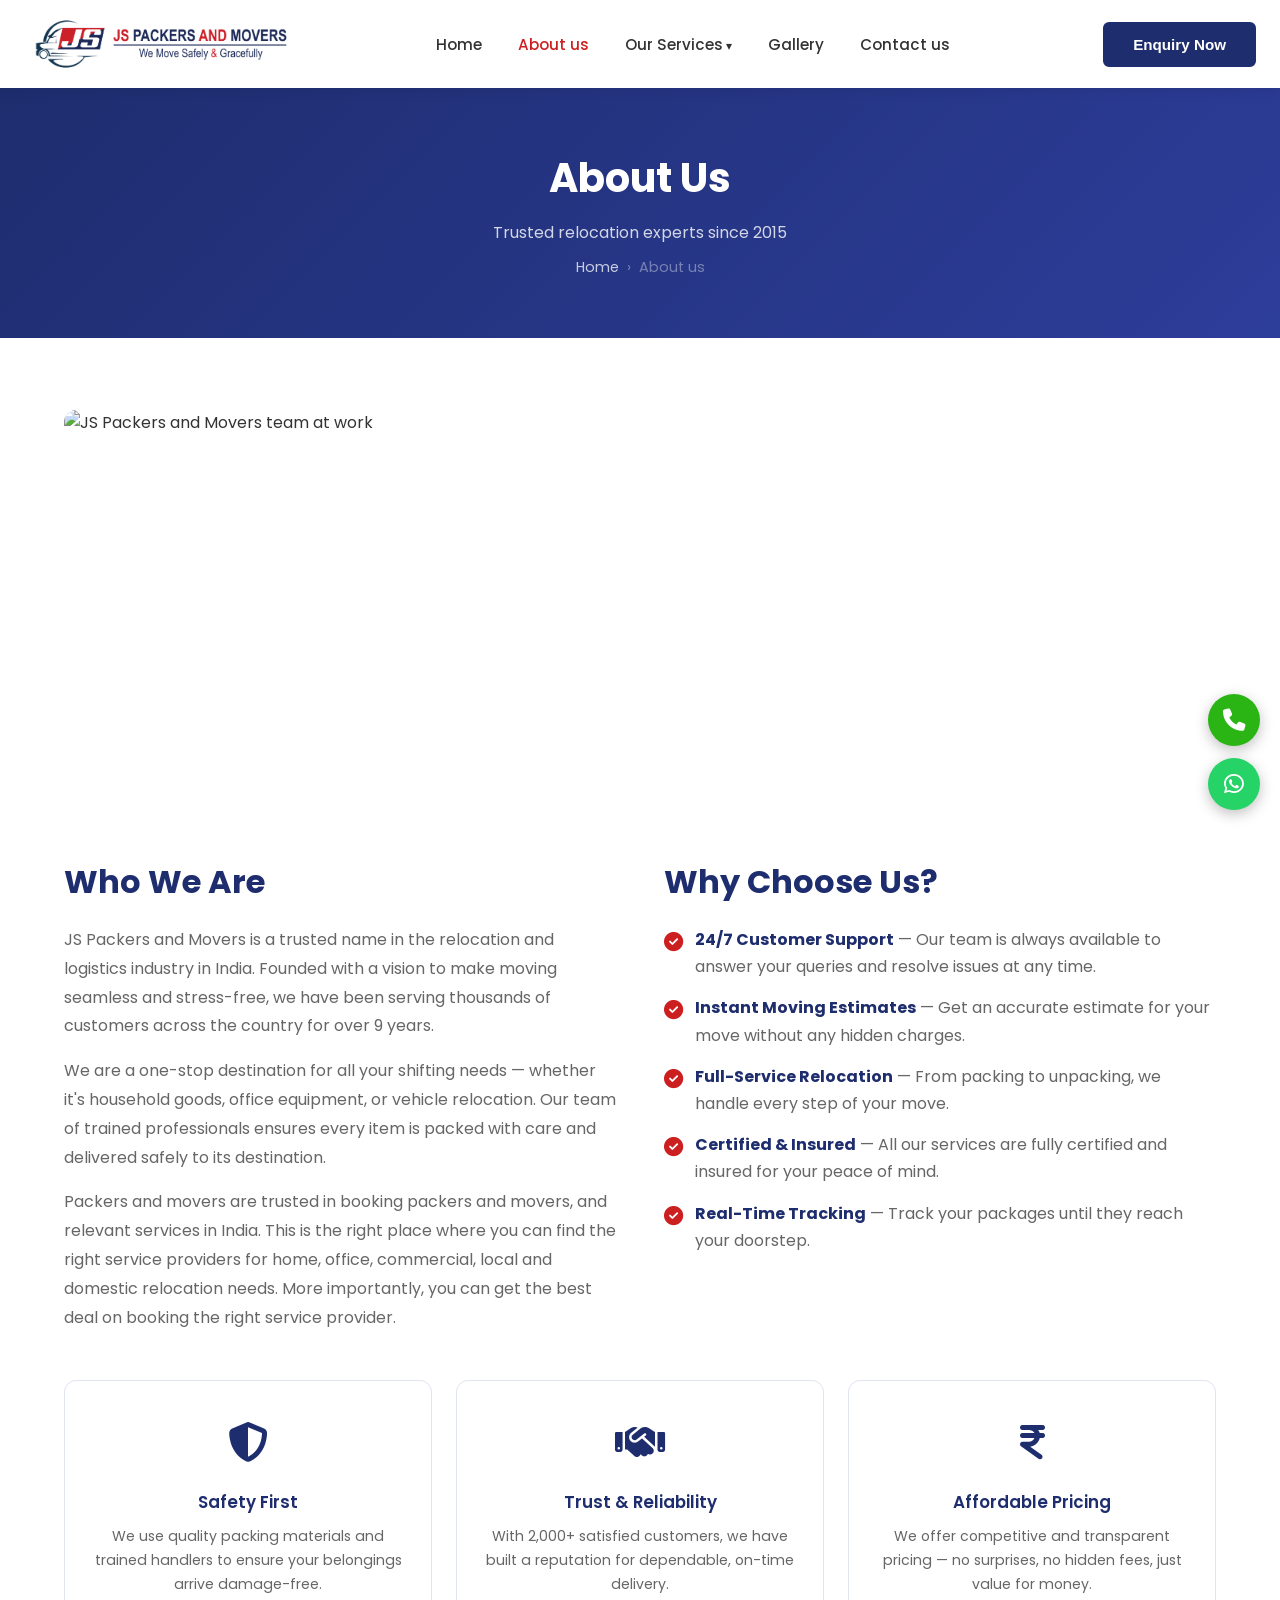
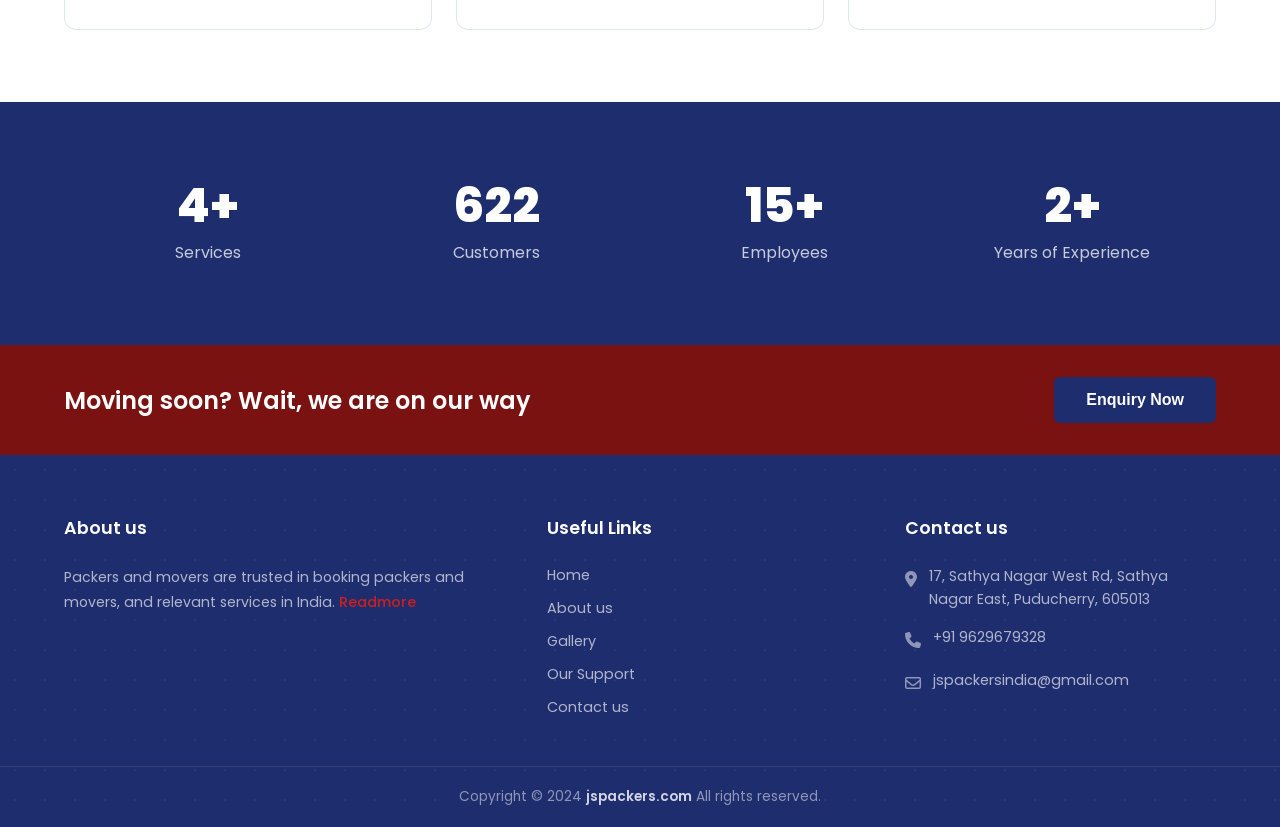
==== about.html @ e8ab49cf "Initial commit: JS Packers & Movers website - 5-page static site (Home, About, Services, Gallery, Co" ====
<!DOCTYPE html>
<html lang="en">
<head>
  <meta charset="UTF-8">
  <meta name="viewport" content="width=device-width, initial-scale=1.0">
  <title>About Us — JS Packers and Movers</title>
  <meta name="description" content="Learn about JS Packers and Movers – trusted relocation experts in India with 9+ years of experience.">
  <link rel="icon" href="images/logo.png" type="image/png">
  <link rel="stylesheet" href="css/style.css">
  <link rel="stylesheet" href="https://cdnjs.cloudflare.com/ajax/libs/font-awesome/6.5.0/css/all.min.css" crossorigin="anonymous">
</head>
<body>

<header>
  <div class="nav-wrapper">
    <a href="index.html" class="logo"><img src="images/logo.png" alt="JS Packers and Movers Logo"></a>
    <nav class="nav-links">
      <a href="index.html">Home</a>
      <a href="about.html" class="active">About us</a>
      <div class="nav-dropdown">
        <a href="services.html">Our Services</a>
        <div class="dropdown-menu">
          <a href="services.html#transportation">Transportation</a>
          <a href="services.html#loading">Loading</a>
          <a href="services.html#unloading">Unloading</a>
          <a href="services.html#adjusting">Adjusting</a>
          <a href="services.html#confirmation">Confirmation</a>
          <a href="services.html#tracking">Tracking</a>
          <a href="services.html#delivery">Delivery</a>
        </div>
      </div>
      <a href="gallery.html">Gallery</a>
      <a href="contact.html">Contact us</a>
    </nav>
    <div class="nav-enquiry"><button class="btn-primary" data-enquiry>Enquiry Now</button></div>
    <button class="hamburger" aria-label="Toggle menu"><span></span><span></span><span></span></button>
  </div>
  <nav class="mobile-nav">
    <a href="index.html">Home</a><a href="about.html">About us</a><a href="services.html">Our Services</a>
    <a href="gallery.html">Gallery</a><a href="contact.html">Contact us</a><a href="#" data-enquiry>Enquiry Now</a>
  </nav>
</header>

<div class="page-hero">
  <h1>About Us</h1>
  <p>Trusted relocation experts since 2015</p>
  <div class="breadcrumb"><a href="index.html">Home</a><span>›</span><span>About us</span></div>
</div>

<section class="about-page">
  <div class="container">

    <div class="about-page-img">
      <img src="https://images.unsplash.com/photo-1558618666-fcd25c85cd64?w=1200&q=80" alt="JS Packers and Movers team at work" loading="lazy">
    </div>

    <div style="display:grid; grid-template-columns:1fr 1fr; gap:48px; align-items:start;">
      <div>
        <h2 style="font-size:2rem;font-weight:700;color:var(--navy);margin-bottom:20px;">Who We Are</h2>
        <p style="color:#666;line-height:1.8;margin-bottom:16px;">
          JS Packers and Movers is a trusted name in the relocation and logistics industry in India. Founded with a vision to make moving seamless and stress-free, we have been serving thousands of customers across the country for over 9 years.
        </p>
        <p style="color:#666;line-height:1.8;margin-bottom:16px;">
          We are a one-stop destination for all your shifting needs — whether it's household goods, office equipment, or vehicle relocation. Our team of trained professionals ensures every item is packed with care and delivered safely to its destination.
        </p>
        <p style="color:#666;line-height:1.8;">
          Packers and movers are trusted in booking packers and movers, and relevant services in India. This is the right place where you can find the right service providers for home, office, commercial, local and domestic relocation needs. More importantly, you can get the best deal on booking the right service provider.
        </p>
      </div>
      <div>
        <h2 style="font-size:2rem;font-weight:700;color:var(--navy);margin-bottom:20px;">Why Choose Us?</h2>
        <ul style="list-style:none;display:flex;flex-direction:column;gap:14px;">
          <li style="display:flex;gap:12px;align-items:flex-start;">
            <span style="color:var(--red);font-size:1.2rem;margin-top:2px;"><i class="fa-solid fa-check-circle"></i></span>
            <span style="color:#666;line-height:1.7;"><strong style="color:var(--navy);">24/7 Customer Support</strong> — Our team is always available to answer your queries and resolve issues at any time.</span>
          </li>
          <li style="display:flex;gap:12px;align-items:flex-start;">
            <span style="color:var(--red);font-size:1.2rem;margin-top:2px;"><i class="fa-solid fa-check-circle"></i></span>
            <span style="color:#666;line-height:1.7;"><strong style="color:var(--navy);">Instant Moving Estimates</strong> — Get an accurate estimate for your move without any hidden charges.</span>
          </li>
          <li style="display:flex;gap:12px;align-items:flex-start;">
            <span style="color:var(--red);font-size:1.2rem;margin-top:2px;"><i class="fa-solid fa-check-circle"></i></span>
            <span style="color:#666;line-height:1.7;"><strong style="color:var(--navy);">Full-Service Relocation</strong> — From packing to unpacking, we handle every step of your move.</span>
          </li>
          <li style="display:flex;gap:12px;align-items:flex-start;">
            <span style="color:var(--red);font-size:1.2rem;margin-top:2px;"><i class="fa-solid fa-check-circle"></i></span>
            <span style="color:#666;line-height:1.7;"><strong style="color:var(--navy);">Certified & Insured</strong> — All our services are fully certified and insured for your peace of mind.</span>
          </li>
          <li style="display:flex;gap:12px;align-items:flex-start;">
            <span style="color:var(--red);font-size:1.2rem;margin-top:2px;"><i class="fa-solid fa-check-circle"></i></span>
            <span style="color:#666;line-height:1.7;"><strong style="color:var(--navy);">Real-Time Tracking</strong> — Track your packages until they reach your doorstep.</span>
          </li>
        </ul>
      </div>
    </div>

    <!-- Values -->
    <div class="about-values">
      <div class="value-card">
        <div class="icon"><i class="fa-solid fa-shield-halved" style="color:var(--navy)"></i></div>
        <h4>Safety First</h4>
        <p>We use quality packing materials and trained handlers to ensure your belongings arrive damage-free.</p>
      </div>
      <div class="value-card">
        <div class="icon"><i class="fa-solid fa-handshake" style="color:var(--navy)"></i></div>
        <h4>Trust & Reliability</h4>
        <p>With 2,000+ satisfied customers, we have built a reputation for dependable, on-time delivery.</p>
      </div>
      <div class="value-card">
        <div class="icon"><i class="fa-solid fa-indian-rupee-sign" style="color:var(--navy)"></i></div>
        <h4>Affordable Pricing</h4>
        <p>We offer competitive and transparent pricing — no surprises, no hidden fees, just value for money.</p>
      </div>
    </div>

  </div>
</section>

<!-- Stats -->
<section id="stats">
  <div class="container">
    <div class="stats-grid">
      <div class="stat-item"><div class="stat-number" data-target="15" data-suffix="+">15+</div><div class="stat-label">Services</div></div>
      <div class="stat-item"><div class="stat-number" data-target="2000" data-suffix="">2,000</div><div class="stat-label">Customers</div></div>
      <div class="stat-item"><div class="stat-number" data-target="50" data-suffix="+">50+</div><div class="stat-label">Employees</div></div>
      <div class="stat-item"><div class="stat-number" data-target="9" data-suffix="+">9+</div><div class="stat-label">Years of Experience</div></div>
    </div>
  </div>
</section>

<div class="cta-banner">
  <div class="container">
    <div class="cta-inner">
      <h3>Moving soon? Wait, we are on our way</h3>
      <button class="btn-cta" data-enquiry>Enquiry Now</button>
    </div>
  </div>
</div>

<footer>
  <div class="container">
    <div class="footer-grid">
      <div class="footer-col"><h4>About us</h4><p>Packers and movers are trusted in booking packers and movers, and relevant services in India. <a href="about.html" class="readmore">Readmore</a></p></div>
      <div class="footer-col"><h4>Useful Links</h4><div class="footer-links"><a href="index.html">Home</a><a href="about.html">About us</a><a href="gallery.html">Gallery</a><a href="services.html">Our Support</a><a href="contact.html">Contact us</a></div></div>
      <div class="footer-col">
        <h4>Contact us</h4>
        <div class="footer-contact-item"><span class="icon"><i class="fa-solid fa-location-dot"></i></span><p>17, Sathya Nagar West Rd, Sathya Nagar East, Puducherry, 605013</p></div>
        <div class="footer-contact-item"><span class="icon"><i class="fa-solid fa-phone"></i></span><p><a href="tel:+919629679328" style="color:rgba(255,255,255,0.65)">+91 9629679328</a></p></div>
        <div class="footer-contact-item"><span class="icon"><i class="fa-regular fa-envelope"></i></span><p><a href="mailto:jspackersindia@gmail.com" style="color:rgba(255,255,255,0.65)">jspackersindia@gmail.com</a></p></div>
      </div>
    </div>
  </div>
  <div class="footer-bottom"><div class="container"><p>Copyright &copy; 2024 <a href="index.html">jspackers.com</a> All rights reserved.</p></div></div>
</footer>

<div class="float-contact">
  <a href="tel:+919629679328" class="float-btn float-phone" title="Call us"><i class="fa-solid fa-phone"></i></a>
  <a href="https://wa.me/919629679328" class="float-btn float-wa" title="WhatsApp us" target="_blank"><i class="fa-brands fa-whatsapp"></i></a>
</div>

<div class="modal-overlay" id="enquiry-modal">
  <div class="modal-box">
    <button class="modal-close">&times;</button>
    <h3>Send an Enquiry</h3><p>We'll get back to you within 24 hours.</p>
    <form>
      <div class="form-group"><label>Full Name</label><input type="text" placeholder="Your name" required></div>
      <div class="form-group"><label>Phone Number</label><input type="tel" placeholder="+91 XXXXXXXXXX" required></div>
      <div class="form-group"><label>Email</label><input type="email" placeholder="your@email.com"></div>
      <div class="form-group"><label>Service Required</label><select><option value="">Select a service</option><option>Transportation</option><option>Loading & Unloading</option><option>Packing & Moving</option><option>Vehicle Relocation</option><option>Commercial Moving</option><option>Storage</option></select></div>
      <div class="form-group"><label>Message</label><textarea placeholder="Tell us about your moving needs..."></textarea></div>
      <button type="submit" class="btn-submit">Send Enquiry</button>
    </form>
  </div>
</div>

<script src="js/gallery-data.js"></script>
<script src="js/main.js"></script>
</body>
</html>
---- css/style.css ----
/* =============================================
   JS PACKERS AND MOVERS — Main Stylesheet
   ============================================= */

@import url('https://fonts.googleapis.com/css2?family=Poppins:wght@300;400;500;600;700;800&display=swap');

:root {
  --navy: #1e2d6e;
  --navy-dark: #161f4e;
  --red: #cc1f1f;
  --red-dark: #7a1212;
  --light-bg: #eef0f8;
  --text: #333;
  --text-muted: #666;
  --white: #fff;
  --border: #e0e4f0;
  --shadow: 0 4px 20px rgba(30,45,110,0.10);
  --transition: all 0.3s ease;
}

*, *::before, *::after { box-sizing: border-box; margin: 0; padding: 0; }

html { scroll-behavior: smooth; }

body {
  font-family: 'Poppins', sans-serif;
  color: var(--text);
  background: var(--white);
  overflow-x: hidden;
}

img { max-width: 100%; display: block; }
a  { text-decoration: none; color: inherit; }
ul { list-style: none; }

.container {
  max-width: 1200px;
  margin: 0 auto;
  padding: 0 24px;
}

.section-title {
  text-align: center;
  font-size: 2rem;
  font-weight: 700;
  color: var(--navy);
  margin-bottom: 48px;
}

.btn-primary {
  display: inline-block;
  background: var(--navy);
  color: var(--white);
  padding: 12px 28px;
  border-radius: 6px;
  font-weight: 600;
  font-size: 0.95rem;
  border: 2px solid var(--navy);
  cursor: pointer;
  transition: var(--transition);
}
.btn-primary:hover { background: var(--navy-dark); border-color: var(--navy-dark); }

/* ---- HEADER ---- */
header {
  position: sticky;
  top: 0;
  z-index: 1000;
  background: var(--white);
  box-shadow: 0 2px 12px rgba(0,0,0,0.08);
}

.nav-wrapper {
  display: flex;
  align-items: center;
  justify-content: space-between;
  padding: 14px 24px;
  max-width: 1300px;
  margin: 0 auto;
}

.logo img { height: 60px; width: auto; }

.nav-links {
  display: flex;
  align-items: center;
  gap: 36px;
}

.nav-links a {
  font-size: 0.95rem;
  font-weight: 500;
  color: var(--text);
  transition: var(--transition);
  position: relative;
}
.nav-links a:hover, .nav-links a.active { color: var(--red); }

/* Services dropdown */
.nav-dropdown { position: relative; }
.nav-dropdown > a::after {
  content: " ▾";
  font-size: 0.75rem;
}
.dropdown-menu {
  display: none;
  position: absolute;
  top: calc(100% + 10px);
  left: 0;
  background: var(--white);
  min-width: 220px;
  border-radius: 8px;
  box-shadow: var(--shadow);
  border: 1px solid var(--border);
  padding: 8px 0;
  z-index: 200;
}
.dropdown-menu a {
  display: block;
  padding: 10px 20px;
  font-size: 0.9rem;
  transition: var(--transition);
}
.dropdown-menu a:hover { background: var(--light-bg); color: var(--red); }
.nav-dropdown:hover .dropdown-menu { display: block; }

.nav-enquiry { margin-left: 16px; }

/* Hamburger */
.hamburger {
  display: none;
  flex-direction: column;
  gap: 5px;
  cursor: pointer;
  background: none;
  border: none;
  padding: 4px;
}
.hamburger span {
  display: block;
  width: 26px;
  height: 3px;
  background: var(--navy);
  border-radius: 2px;
  transition: var(--transition);
}

/* Mobile nav */
.mobile-nav {
  display: none;
  flex-direction: column;
  background: var(--white);
  padding: 16px 24px 24px;
  border-top: 1px solid var(--border);
  gap: 4px;
}
.mobile-nav a {
  padding: 10px 0;
  border-bottom: 1px solid var(--border);
  font-weight: 500;
  color: var(--text);
}
.mobile-nav a:last-child { border-bottom: none; }
.mobile-nav a:hover { color: var(--red); }
.mobile-nav.open { display: flex; }

/* ---- HERO SLIDER ---- */
.hero-slider {
  position: relative;
  overflow: hidden;
  height: clamp(380px, 55vw, 620px);
}
.hero-slider .slide {
  position: absolute;
  inset: 0;
  opacity: 0;
  transition: opacity 0.9s ease;
}
.hero-slider .slide.active { opacity: 1; z-index: 1; }

/* Background image layer */
.slide-bg {
  position: absolute;
  inset: 0;
  background-size: cover;
  background-position: center center;
  background-repeat: no-repeat;
  transform: scale(1.04);
  transition: transform 7s ease;
  filter: saturate(1.1) contrast(1.05);
}
.hero-slider .slide.active .slide-bg {
  transform: scale(1);
}
/* Dark gradient overlay — left dark for text, fades right */
.slide-bg::after {
  content: '';
  position: absolute;
  inset: 0;
  background: linear-gradient(
    to right,
    rgba(8, 16, 52, 0.88) 0%,
    rgba(8, 16, 52, 0.55) 45%,
    rgba(8, 16, 52, 0.10) 100%
  );
}

/* Slide text content */
.slide-content {
  position: absolute;
  top: 50%;
  left: clamp(24px, 7%, 100px);
  transform: translateY(-50%);
  z-index: 2;
  max-width: 540px;
}
.slide-logo { margin-bottom: 18px; }
.slide-logo img {
  height: 52px;
  width: auto;
  filter: brightness(0) invert(1);
  opacity: 0.92;
}
.slide-sub {
  font-size: 0.85rem;
  font-weight: 700;
  color: var(--red);
  text-transform: uppercase;
  letter-spacing: 3px;
  margin-bottom: 14px;
  display: block;
}
.slide-title {
  font-size: clamp(2rem, 4.2vw, 3.6rem);
  font-weight: 800;
  color: var(--white);
  line-height: 1.15;
  margin-bottom: 18px;
}
.slide-desc {
  font-size: clamp(0.88rem, 1.2vw, 1rem);
  color: rgba(255,255,255,0.82);
  line-height: 1.75;
  margin-bottom: 32px;
  max-width: 430px;
}
.slide-actions {
  display: flex;
  gap: 14px;
  flex-wrap: wrap;
  align-items: center;
}
.btn-slide-primary {
  display: inline-block;
  background: var(--red);
  color: var(--white);
  padding: 14px 34px;
  border-radius: 6px;
  font-weight: 700;
  font-size: 0.95rem;
  text-decoration: none;
  transition: var(--transition);
  box-shadow: 0 4px 18px rgba(204,31,31,0.45);
}
.btn-slide-primary:hover {
  background: var(--red-dark);
  transform: translateY(-2px);
  box-shadow: 0 6px 22px rgba(204,31,31,0.55);
}
.btn-slide-outline {
  display: inline-flex;
  align-items: center;
  gap: 8px;
  background: transparent;
  color: var(--white);
  padding: 13px 28px;
  border-radius: 6px;
  font-weight: 600;
  font-size: 0.92rem;
  border: 2px solid rgba(255,255,255,0.55);
  text-decoration: none;
  transition: var(--transition);
}
.btn-slide-outline:hover {
  background: rgba(255,255,255,0.12);
  border-color: var(--white);
}

/* Nav buttons */
.hero-prev, .hero-next {
  position: absolute;
  top: 50%;
  transform: translateY(-50%);
  z-index: 10;
  background: rgba(255,255,255,0.12);
  color: var(--white);
  border: 2px solid rgba(255,255,255,0.35);
  width: 48px;
  height: 48px;
  border-radius: 50%;
  font-size: 1.4rem;
  cursor: pointer;
  transition: var(--transition);
  backdrop-filter: blur(4px);
}
.hero-prev:hover, .hero-next:hover {
  background: var(--red);
  border-color: var(--red);
}
.hero-prev { left: 20px; }
.hero-next { right: 20px; }

/* Dots */
.hero-dots {
  position: absolute;
  bottom: 20px;
  left: 50%;
  transform: translateX(-50%);
  z-index: 10;
  display: flex;
  gap: 10px;
}
.hero-dots .dot {
  width: 10px; height: 10px;
  border-radius: 50%;
  background: rgba(255,255,255,0.4);
  cursor: pointer;
  transition: var(--transition);
}
.hero-dots .dot.active {
  background: var(--white);
  width: 28px;
  border-radius: 5px;
}

/* ---- SERVICES ---- */
#services { padding: 72px 0; }

.services-grid {
  display: grid;
  grid-template-columns: repeat(4, 1fr);
  gap: 24px;
}

.service-card {
  border: 1px solid var(--border);
  border-radius: 12px;
  padding: 32px 24px;
  text-align: center;
  transition: var(--transition);
  background: var(--white);
}
.service-card:hover {
  box-shadow: var(--shadow);
  transform: translateY(-4px);
}
.service-card .svc-icon {
  font-size: 2.6rem;
  color: var(--navy);
  margin-bottom: 16px;
}
.service-card h3 {
  font-size: 1.1rem;
  font-weight: 600;
  color: var(--navy);
  margin-bottom: 12px;
}
.service-card p {
  font-size: 0.88rem;
  color: var(--text-muted);
  line-height: 1.7;
}

/* Last row has 3 cards + 1 image card */
.services-grid .svc-boxes-img {
  display: flex;
  align-items: center;
  justify-content: center;
  border: 1px solid var(--border);
  border-radius: 12px;
  padding: 16px;
  overflow: hidden;
}
.services-grid .svc-boxes-img img {
  max-height: 160px;
  object-fit: contain;
}

/* ---- GALLERY PREVIEW ---- */
#gallery-preview { padding: 72px 0; }

.gallery-grid {
  display: grid;
  grid-template-columns: repeat(4, 1fr);
  gap: 16px;
  margin-bottom: 40px;
}

.gallery-item {
  border-radius: 8px;
  overflow: hidden;
  aspect-ratio: 1;
  background: var(--light-bg);
  cursor: pointer;
  transition: var(--transition);
}
.gallery-item:hover { transform: scale(1.03); }
.gallery-item img {
  width: 100%;
  height: 100%;
  object-fit: cover;
}
.gallery-item.placeholder {
  display: flex;
  align-items: center;
  justify-content: center;
  flex-direction: column;
  gap: 8px;
  color: var(--text-muted);
  font-size: 0.8rem;
  border: 2px dashed var(--border);
}
.gallery-item.placeholder svg { opacity: 0.4; }

.gallery-view-more {
  text-align: center;
}

/* ---- HOW IT WORKS (Slider) ---- */
#how-it-works {
  background: #e8ecf5;
  padding: 60px 0;
  position: relative;
  overflow: hidden;
}

.how-title {
  text-align: center;
  font-size: 1.9rem;
  font-weight: 700;
  color: var(--navy);
  margin-bottom: 40px;
}

.how-slider {
  position: relative;
  max-width: 1100px;
  margin: 0 auto;
  min-height: 480px;
}

.how-slide {
  position: absolute;
  inset: 0;
  opacity: 0;
  transition: opacity 0.7s ease;
  display: flex;
  align-items: flex-end;
  justify-content: center;
}
.how-slide.active { opacity: 1; z-index: 1; }

/* City skyline background */
.how-bg {
  position: absolute;
  inset: 0;
  z-index: 0;
  display: flex;
  align-items: flex-end;
}

.how-slide-content {
  position: relative;
  z-index: 2;
  width: 100%;
  display: flex;
  align-items: flex-end;
  justify-content: center;
  padding-bottom: 0;
}
.how-slide-content img {
  max-height: 360px;
  object-fit: contain;
  position: relative;
  z-index: 2;
}

/* Floating icons */
.floating-icons {
  position: absolute;
  inset: 0;
  z-index: 3;
  pointer-events: none;
}
.float-icon {
  position: absolute;
  width: 52px; height: 52px;
  background: var(--red);
  border-radius: 50%;
  display: flex;
  align-items: center;
  justify-content: center;
  color: var(--white);
  font-size: 1.3rem;
  box-shadow: 0 4px 12px rgba(204,31,31,0.4);
  animation: floatUpDown 3s ease-in-out infinite;
}
.float-icon:nth-child(2) { animation-delay: 0.5s; }
.float-icon:nth-child(3) { animation-delay: 1s; }
.float-icon:nth-child(4) { animation-delay: 1.5s; }
.float-icon:nth-child(5) { animation-delay: 2s; }

@keyframes floatUpDown {
  0%, 100% { transform: translateY(0); }
  50%       { transform: translateY(-10px); }
}

.how-prev, .how-next {
  position: absolute;
  top: 50%;
  transform: translateY(-50%);
  z-index: 10;
  background: none;
  color: var(--navy);
  border: none;
  font-size: 2rem;
  cursor: pointer;
  opacity: 0.6;
  transition: var(--transition);
}
.how-prev:hover, .how-next:hover { opacity: 1; }
.how-prev { left: 0; }
.how-next { right: 0; }

.how-dots {
  position: absolute;
  bottom: -32px;
  left: 50%;
  transform: translateX(-50%);
  display: flex;
  gap: 8px;
}
.how-dots .dot {
  width: 10px; height: 10px;
  border-radius: 50%;
  background: rgba(30,45,110,0.3);
  cursor: pointer;
  transition: var(--transition);
}
.how-dots .dot.active { background: var(--navy); }

/* City SVG background */
.city-bg-svg {
  width: 100%;
  position: absolute;
  bottom: 0;
  left: 0;
  opacity: 0.25;
}

/* ---- STATS ---- */
#stats {
  background: var(--navy);
  padding: 60px 0;
}
.stats-grid {
  display: grid;
  grid-template-columns: repeat(4, 1fr);
  text-align: center;
}
.stat-item { padding: 20px; }
.stat-number {
  font-size: 3rem;
  font-weight: 800;
  color: var(--white);
  line-height: 1;
  margin-bottom: 10px;
}
.stat-label {
  font-size: 1rem;
  color: rgba(255,255,255,0.75);
  font-weight: 400;
}

/* ---- ABOUT ---- */
#about { padding: 80px 0; }
.about-grid {
  display: grid;
  grid-template-columns: 1fr 1fr;
  gap: 60px;
  align-items: center;
}
.about-img {
  border-radius: 12px;
  overflow: hidden;
  box-shadow: var(--shadow);
}
.about-img img { width: 100%; height: 400px; object-fit: cover; }

.about-text h2 {
  font-size: 2rem;
  font-weight: 700;
  color: var(--navy);
  margin-bottom: 24px;
}
.about-text p {
  font-size: 0.95rem;
  color: var(--text-muted);
  line-height: 1.8;
  margin-bottom: 16px;
}

/* ---- TESTIMONIALS ---- */
#testimonials {
  padding: 80px 0;
  background: #f8f9ff;
  position: relative;
  overflow: hidden;
}

/* decorative triangle */
#testimonials::before {
  content: '';
  position: absolute;
  top: 0; left: -80px;
  width: 300px; height: 300px;
  background: rgba(30,45,110,0.06);
  clip-path: polygon(0 0, 100% 0, 0 100%);
}

.testimonials-slider {
  position: relative;
}
.testimonials-track {
  display: grid;
  grid-template-columns: repeat(3, 1fr);
  gap: 24px;
  transition: var(--transition);
}
.testimonial-card {
  border: 1px solid var(--border);
  border-radius: 12px;
  padding: 28px;
  background: var(--white);
}
.testimonial-card p {
  font-size: 0.9rem;
  color: var(--text-muted);
  line-height: 1.75;
  margin-bottom: 16px;
}
.testimonial-card .reviewer {
  font-weight: 600;
  color: var(--navy);
  font-size: 0.95rem;
}

.test-nav {
  display: flex;
  align-items: center;
  justify-content: center;
  gap: 20px;
  margin-top: 32px;
}
.test-prev, .test-next {
  background: none;
  border: none;
  font-size: 1.5rem;
  color: var(--navy);
  cursor: pointer;
  opacity: 0.5;
  transition: var(--transition);
}
.test-prev:hover, .test-next:hover { opacity: 1; }
.test-dots { display: flex; gap: 8px; }
.test-dots .dot {
  width: 10px; height: 10px;
  border-radius: 50%;
  background: rgba(30,45,110,0.3);
  cursor: pointer;
  transition: var(--transition);
}
.test-dots .dot.active { background: var(--navy); }

/* ---- CONTACT INFO ---- */
#contact-info { padding: 80px 0; }

.contact-grid {
  display: grid;
  grid-template-columns: 1fr 1fr;
  gap: 60px;
  align-items: start;
}

.contact-map {
  border-radius: 12px;
  overflow: hidden;
  height: 300px;
  background: var(--light-bg);
}
.contact-map iframe { width: 100%; height: 100%; border: none; }

.contact-info-block h2 {
  font-size: 1.9rem;
  font-weight: 700;
  color: var(--navy);
  margin-bottom: 32px;
}
.contact-item {
  display: flex;
  align-items: flex-start;
  gap: 14px;
  margin-bottom: 22px;
}
.contact-item .icon {
  width: 38px; height: 38px;
  background: var(--light-bg);
  border-radius: 50%;
  display: flex;
  align-items: center;
  justify-content: center;
  font-size: 1rem;
  color: var(--navy);
  flex-shrink: 0;
  margin-top: 2px;
}
.contact-item p {
  font-size: 0.95rem;
  color: var(--text-muted);
  line-height: 1.6;
}
.contact-item a { color: var(--navy); font-weight: 500; }
.contact-item a:hover { color: var(--red); }

/* ---- FEATURES STRIP ---- */
.features-strip {
  background: #fdf4f4;
  padding: 24px 0;
  border-top: 1px solid #f0dada;
  border-bottom: 1px solid #f0dada;
}
.features-list {
  display: flex;
  justify-content: space-around;
  flex-wrap: wrap;
  gap: 16px;
}
.features-list span {
  font-size: 0.88rem;
  font-weight: 500;
  color: var(--navy);
  text-align: center;
}

/* ---- CTA BANNER ---- */
.cta-banner {
  background: var(--red-dark);
  padding: 32px 0;
}
.cta-inner {
  display: flex;
  align-items: center;
  justify-content: space-between;
  gap: 24px;
}
.cta-banner h3 {
  font-size: 1.5rem;
  font-weight: 600;
  color: var(--white);
}
.btn-cta {
  background: var(--navy);
  color: var(--white);
  padding: 14px 32px;
  border-radius: 6px;
  font-weight: 600;
  font-size: 1rem;
  border: none;
  cursor: pointer;
  white-space: nowrap;
  transition: var(--transition);
}
.btn-cta:hover { background: var(--navy-dark); }

/* ---- FOOTER ---- */
footer {
  background: var(--navy);
  padding: 60px 0 0;
  position: relative;
  overflow: hidden;
}
footer::before {
  content: '';
  position: absolute;
  inset: 0;
  background-image: radial-gradient(rgba(255,255,255,0.05) 1px, transparent 1px);
  background-size: 30px 30px;
  pointer-events: none;
}

.footer-grid {
  display: grid;
  grid-template-columns: 1.4fr 1fr 1fr;
  gap: 48px;
  position: relative;
  z-index: 1;
}
.footer-col h4 {
  font-size: 1.1rem;
  font-weight: 600;
  color: var(--white);
  margin-bottom: 24px;
}
.footer-col p {
  font-size: 0.88rem;
  color: rgba(255,255,255,0.65);
  line-height: 1.8;
  margin-bottom: 16px;
}
.footer-col a {
  color: rgba(255,255,255,0.65);
  font-size: 0.9rem;
}
.footer-col a.readmore { color: var(--red); font-weight: 500; }
.footer-links { display: flex; flex-direction: column; gap: 12px; }
.footer-links a:hover { color: var(--white); }

.footer-contact-item {
  display: flex;
  align-items: flex-start;
  gap: 12px;
  margin-bottom: 16px;
}
.footer-contact-item .icon {
  color: rgba(255,255,255,0.5);
  font-size: 1rem;
  margin-top: 2px;
  flex-shrink: 0;
}
.footer-contact-item p {
  font-size: 0.88rem;
  color: rgba(255,255,255,0.65);
  line-height: 1.6;
  margin: 0;
}

.footer-bottom {
  text-align: center;
  padding: 20px 0;
  margin-top: 48px;
  border-top: 1px solid rgba(255,255,255,0.1);
  position: relative;
  z-index: 1;
}
.footer-bottom p {
  font-size: 0.85rem;
  color: rgba(255,255,255,0.5);
}
.footer-bottom a { color: rgba(255,255,255,0.8); font-weight: 600; }

/* ---- FLOATING BUTTONS ---- */
.float-contact {
  position: fixed;
  right: 20px;
  bottom: 90px;
  z-index: 999;
  display: flex;
  flex-direction: column;
  gap: 12px;
}
.float-btn {
  width: 52px; height: 52px;
  border-radius: 50%;
  display: flex;
  align-items: center;
  justify-content: center;
  font-size: 1.4rem;
  color: var(--white);
  cursor: pointer;
  box-shadow: 0 4px 14px rgba(0,0,0,0.25);
  transition: var(--transition);
  border: none;
  text-decoration: none;
}
.float-btn:hover { transform: scale(1.1); }
.float-phone { background: #2ab514; }
.float-wa    { background: #25d366; }

/* ---- LIGHTBOX ---- */
.lightbox {
  display: none;
  position: fixed;
  inset: 0;
  background: rgba(0,0,0,0.88);
  z-index: 9999;
  align-items: center;
  justify-content: center;
}
.lightbox.open { display: flex; }
.lightbox img {
  max-width: 90vw;
  max-height: 88vh;
  border-radius: 6px;
  object-fit: contain;
}
.lb-close {
  position: absolute;
  top: 20px; right: 24px;
  font-size: 2rem;
  color: var(--white);
  cursor: pointer;
  background: none;
  border: none;
  line-height: 1;
}

/* ---- ENQUIRY MODAL ---- */
.modal-overlay {
  display: none;
  position: fixed;
  inset: 0;
  background: rgba(0,0,0,0.5);
  z-index: 8888;
  align-items: center;
  justify-content: center;
  padding: 20px;
}
.modal-overlay.open { display: flex; }
.modal-box {
  background: var(--white);
  border-radius: 16px;
  padding: 40px;
  max-width: 480px;
  width: 100%;
  position: relative;
}
.modal-box h3 {
  font-size: 1.5rem;
  font-weight: 700;
  color: var(--navy);
  margin-bottom: 8px;
}
.modal-box p {
  font-size: 0.9rem;
  color: var(--text-muted);
  margin-bottom: 24px;
}
.modal-close {
  position: absolute;
  top: 16px; right: 20px;
  background: none;
  border: none;
  font-size: 1.5rem;
  cursor: pointer;
  color: var(--text-muted);
}
.form-group { margin-bottom: 16px; }
.form-group label {
  display: block;
  font-size: 0.85rem;
  font-weight: 500;
  color: var(--navy);
  margin-bottom: 6px;
}
.form-group input,
.form-group select,
.form-group textarea {
  width: 100%;
  padding: 10px 14px;
  border: 1px solid var(--border);
  border-radius: 8px;
  font-family: 'Poppins', sans-serif;
  font-size: 0.9rem;
  color: var(--text);
  transition: var(--transition);
  background: var(--white);
}
.form-group input:focus,
.form-group select:focus,
.form-group textarea:focus {
  outline: none;
  border-color: var(--navy);
}
.form-group textarea { resize: vertical; min-height: 80px; }
.btn-submit {
  width: 100%;
  padding: 13px;
  background: var(--navy);
  color: var(--white);
  border: none;
  border-radius: 8px;
  font-size: 1rem;
  font-weight: 600;
  cursor: pointer;
  transition: var(--transition);
  font-family: 'Poppins', sans-serif;
}
.btn-submit:hover { background: var(--navy-dark); }

/* ---- PAGE HERO (inner pages) ---- */
.page-hero {
  background: linear-gradient(135deg, var(--navy) 0%, #2d3d9a 100%);
  padding: 60px 0;
  text-align: center;
  color: var(--white);
}
.page-hero h1 { font-size: 2.5rem; font-weight: 700; margin-bottom: 12px; }
.page-hero p { font-size: 1rem; opacity: 0.8; }
.breadcrumb {
  display: flex;
  align-items: center;
  justify-content: center;
  gap: 8px;
  margin-top: 12px;
  font-size: 0.9rem;
  opacity: 0.75;
}
.breadcrumb a { color: var(--white); }
.breadcrumb span { opacity: 0.5; }

/* ---- GALLERY PAGE ---- */
.gallery-page-grid {
  display: grid;
  grid-template-columns: repeat(4, 1fr);
  gap: 20px;
}

/* ---- SERVICES PAGE ---- */
.services-page { padding: 72px 0; }
.service-detail-card {
  display: grid;
  grid-template-columns: auto 1fr;
  gap: 20px;
  align-items: start;
  border: 1px solid var(--border);
  border-radius: 12px;
  padding: 28px;
  margin-bottom: 24px;
  transition: var(--transition);
}
.service-detail-card:hover { box-shadow: var(--shadow); }
.service-detail-card .svc-icon-lg {
  width: 64px; height: 64px;
  background: var(--light-bg);
  border-radius: 12px;
  display: flex;
  align-items: center;
  justify-content: center;
  font-size: 2rem;
  color: var(--navy);
}
.service-detail-card h3 {
  font-size: 1.2rem;
  font-weight: 600;
  color: var(--navy);
  margin-bottom: 10px;
}
.service-detail-card p {
  font-size: 0.9rem;
  color: var(--text-muted);
  line-height: 1.75;
}

/* ---- CONTACT PAGE ---- */
.contact-page { padding: 72px 0; }
.contact-page-grid {
  display: grid;
  grid-template-columns: 1fr 1fr;
  gap: 48px;
}
.contact-form-box {
  background: var(--white);
  border: 1px solid var(--border);
  border-radius: 16px;
  padding: 36px;
}
.contact-form-box h3 {
  font-size: 1.5rem;
  font-weight: 700;
  color: var(--navy);
  margin-bottom: 24px;
}

/* ---- ABOUT PAGE ---- */
.about-page { padding: 72px 0; }
.about-page-img {
  border-radius: 12px;
  overflow: hidden;
  margin-bottom: 48px;
}
.about-page-img img { width: 100%; height: 400px; object-fit: cover; }
.about-values {
  display: grid;
  grid-template-columns: repeat(3, 1fr);
  gap: 24px;
  margin-top: 48px;
}
.value-card {
  text-align: center;
  padding: 32px 20px;
  border: 1px solid var(--border);
  border-radius: 12px;
}
.value-card .icon { font-size: 2.5rem; margin-bottom: 16px; }
.value-card h4 { font-size: 1.05rem; font-weight: 600; color: var(--navy); margin-bottom: 10px; }
.value-card p { font-size: 0.88rem; color: var(--text-muted); line-height: 1.7; }

/* ---- RESPONSIVE ---- */
@media (max-width: 1024px) {
  .services-grid { grid-template-columns: repeat(2, 1fr); }
  .stats-grid { grid-template-columns: repeat(2, 1fr); }
  .gallery-grid { grid-template-columns: repeat(3, 1fr); }
  .gallery-page-grid { grid-template-columns: repeat(3, 1fr); }
  .about-values { grid-template-columns: repeat(2, 1fr); }
}

@media (max-width: 768px) {
  .nav-links, .nav-enquiry { display: none; }
  .hamburger { display: flex; }

  .hero-slider { height: clamp(320px, 75vw, 480px); }
  .hero-prev, .hero-next { width: 36px; height: 36px; font-size: 1rem; }
  .slide-content { left: 20px; max-width: calc(100% - 40px); }
  .slide-title { font-size: 1.8rem; }
  .slide-desc { display: none; }
  .slide-logo img { height: 40px; }
  .btn-slide-primary, .btn-slide-outline { padding: 11px 20px; font-size: 0.85rem; }

  .section-title { font-size: 1.5rem; margin-bottom: 32px; }

  .services-grid { grid-template-columns: 1fr 1fr; gap: 16px; }

  .gallery-grid { grid-template-columns: repeat(2, 1fr); }
  .gallery-page-grid { grid-template-columns: repeat(2, 1fr); }

  .how-slider { min-height: 320px; }
  .how-slide-content img { max-height: 240px; }
  .float-icon { width: 40px; height: 40px; font-size: 1rem; }

  .stats-grid { grid-template-columns: repeat(2, 1fr); }
  .stat-number { font-size: 2.2rem; }

  .about-grid { grid-template-columns: 1fr; gap: 32px; }
  .about-img img { height: 280px; }

  .testimonials-track { grid-template-columns: 1fr; }

  .contact-grid { grid-template-columns: 1fr; }
  .contact-page-grid { grid-template-columns: 1fr; }

  .footer-grid { grid-template-columns: 1fr; gap: 32px; }

  .cta-inner { flex-direction: column; text-align: center; }
  .cta-banner h3 { font-size: 1.2rem; }

  .features-list { gap: 12px; }
  .features-list span { font-size: 0.78rem; }

  .about-values { grid-template-columns: 1fr; }

  .how-title { font-size: 1.4rem; }
}

@media (max-width: 480px) {
  .services-grid { grid-template-columns: 1fr; }
  .gallery-grid { grid-template-columns: repeat(2, 1fr); }
  .stat-number { font-size: 1.8rem; }
  .page-hero h1 { font-size: 1.8rem; }
}
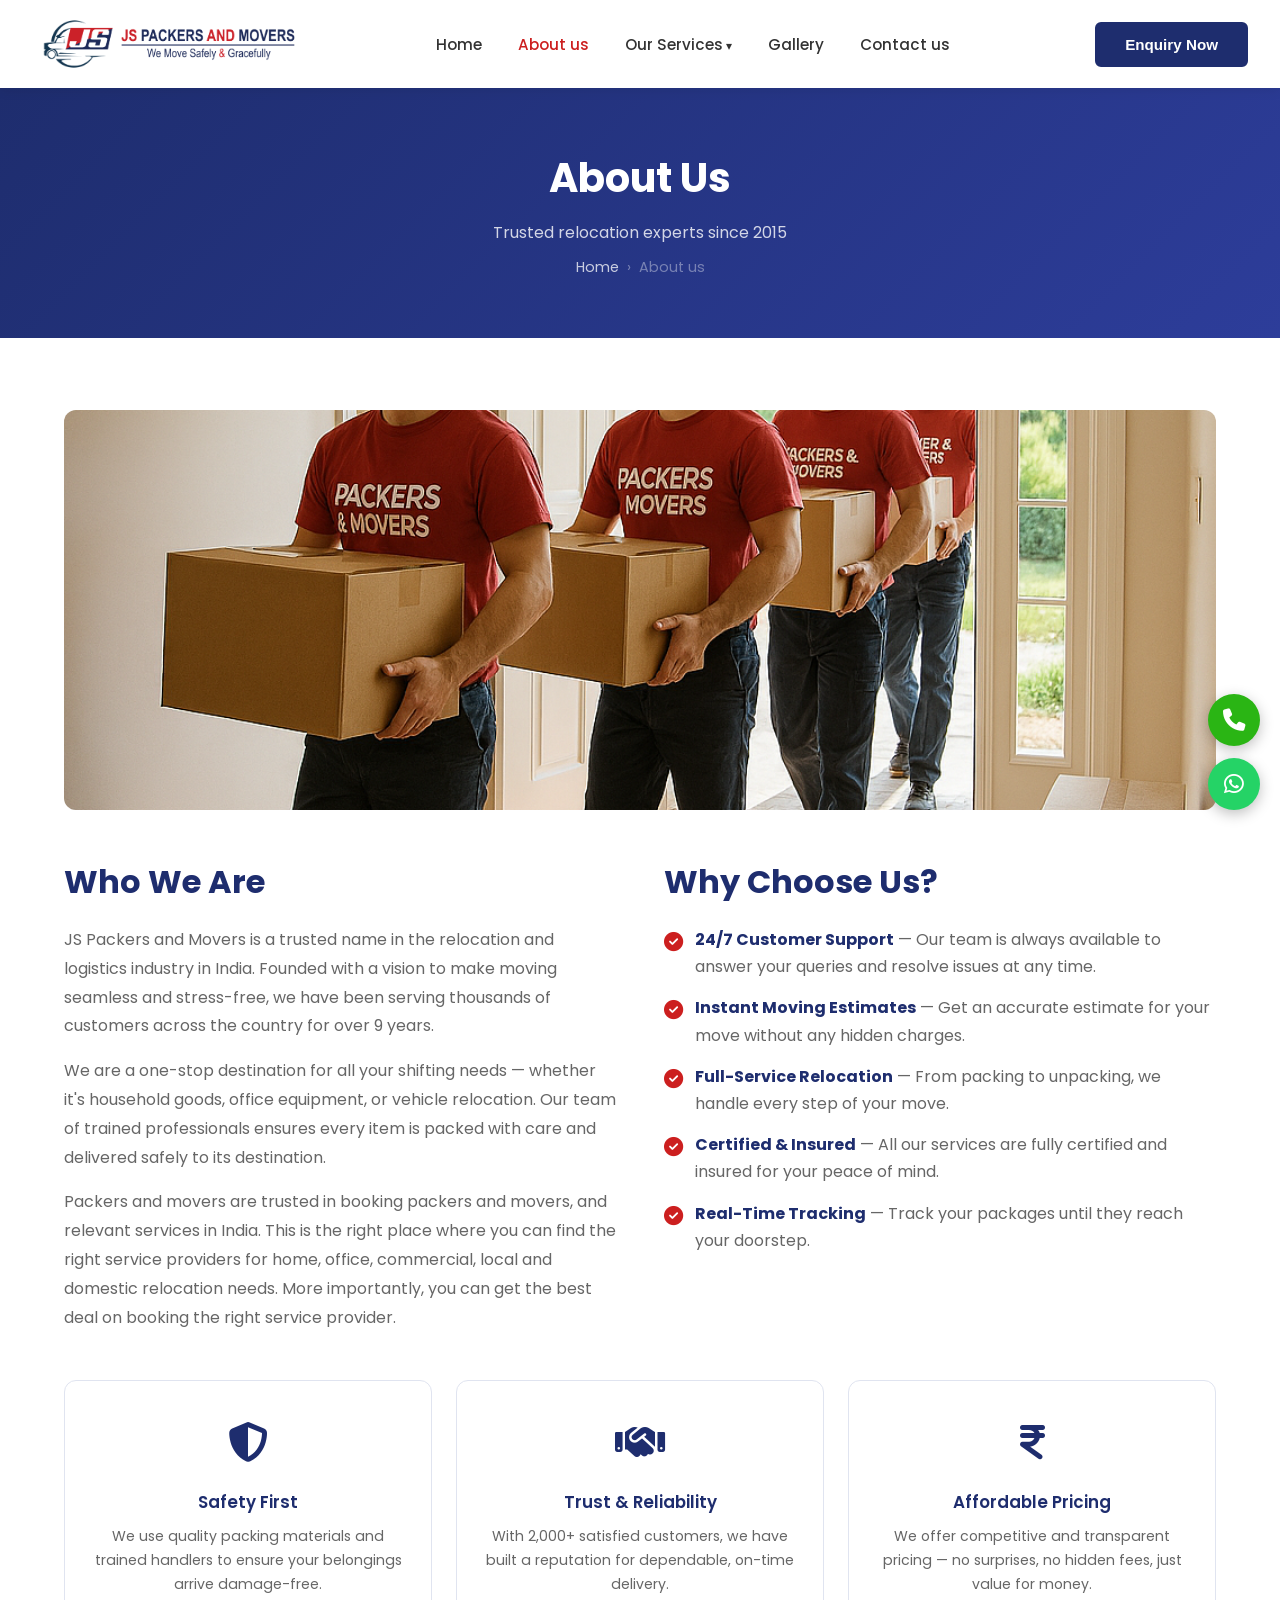
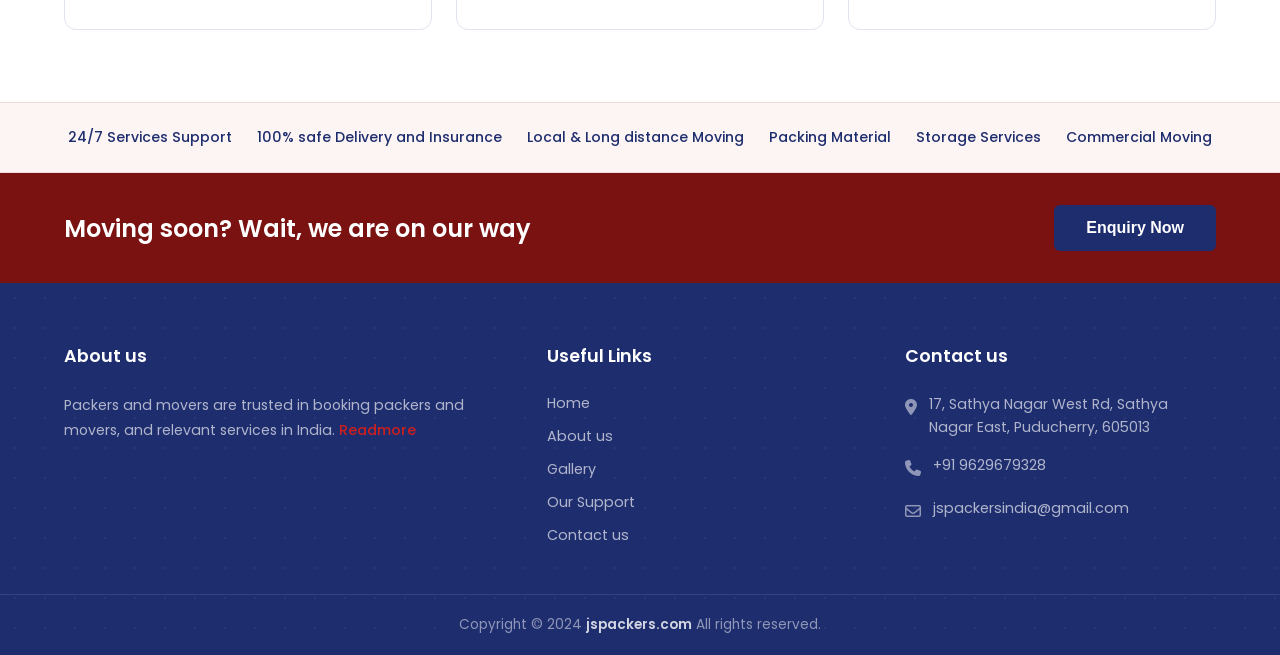
==== commit 75ffd213: "Add gallery admin panel, form email integration, footer redesign, and image updates - Gallery admin " ====
--- a/about.html
+++ b/about.html
@@ -51,7 +51,7 @@
   <div class="container">
 
     <div class="about-page-img">
-      <img src="https://images.unsplash.com/photo-1558618666-fcd25c85cd64?w=1200&q=80" alt="JS Packers and Movers team at work" loading="lazy">
+      <img src="images/Designer.png" alt="JS Packers and Movers team at work" loading="lazy">
     </div>
 
     <div style="display:grid; grid-template-columns:1fr 1fr; gap:48px; align-items:start;">
@@ -116,17 +116,18 @@
   </div>
 </section>
 
-<!-- Stats -->
-<section id="stats">
+<div class="features-strip">
   <div class="container">
-    <div class="stats-grid">
-      <div class="stat-item"><div class="stat-number" data-target="15" data-suffix="+">15+</div><div class="stat-label">Services</div></div>
-      <div class="stat-item"><div class="stat-number" data-target="2000" data-suffix="">2,000</div><div class="stat-label">Customers</div></div>
-      <div class="stat-item"><div class="stat-number" data-target="50" data-suffix="+">50+</div><div class="stat-label">Employees</div></div>
-      <div class="stat-item"><div class="stat-number" data-target="9" data-suffix="+">9+</div><div class="stat-label">Years of Experience</div></div>
+    <div class="features-list">
+      <span>24/7 Services Support</span>
+      <span>100% safe Delivery and Insurance</span>
+      <span>Local &amp; Long distance Moving</span>
+      <span>Packing Material</span>
+      <span>Storage Services</span>
+      <span>Commercial Moving</span>
     </div>
   </div>
-</section>
+</div>
 
 <div class="cta-banner">
   <div class="container">
@@ -163,11 +164,11 @@
     <button class="modal-close">&times;</button>
     <h3>Send an Enquiry</h3><p>We'll get back to you within 24 hours.</p>
     <form>
-      <div class="form-group"><label>Full Name</label><input type="text" placeholder="Your name" required></div>
-      <div class="form-group"><label>Phone Number</label><input type="tel" placeholder="+91 XXXXXXXXXX" required></div>
-      <div class="form-group"><label>Email</label><input type="email" placeholder="your@email.com"></div>
-      <div class="form-group"><label>Service Required</label><select><option value="">Select a service</option><option>Transportation</option><option>Loading & Unloading</option><option>Packing & Moving</option><option>Vehicle Relocation</option><option>Commercial Moving</option><option>Storage</option></select></div>
-      <div class="form-group"><label>Message</label><textarea placeholder="Tell us about your moving needs..."></textarea></div>
+      <div class="form-group"><label>Full Name</label><input type="text" name="name" placeholder="Your name" required></div>
+      <div class="form-group"><label>Phone Number</label><input type="tel" name="phone" placeholder="+91 XXXXXXXXXX" required></div>
+      <div class="form-group"><label>Email</label><input type="email" name="email" placeholder="your@email.com"></div>
+      <div class="form-group"><label>Service Required</label><select name="service"><option value="">Select a service</option><option>Transportation</option><option>Loading & Unloading</option><option>Packing & Moving</option><option>Vehicle Relocation</option><option>Commercial Moving</option><option>Storage</option></select></div>
+      <div class="form-group"><label>Message</label><textarea name="message" placeholder="Tell us about your moving needs..."></textarea></div>
       <button type="submit" class="btn-submit">Send Enquiry</button>
     </form>
   </div>
--- a/css/style.css
+++ b/css/style.css
@@ -74,9 +74,7 @@
   display: flex;
   align-items: center;
   justify-content: space-between;
-  padding: 14px 24px;
-  max-width: 1300px;
-  margin: 0 auto;
+  padding: 14px 32px;
 }
 
 .logo img { height: 60px; width: auto; }
@@ -214,13 +212,9 @@
   z-index: 2;
   max-width: 540px;
 }
-.slide-logo { margin-bottom: 18px; }
-.slide-logo img {
-  height: 52px;
-  width: auto;
-  filter: brightness(0) invert(1);
-  opacity: 0.92;
-}
+
+/* Logo inside a white box/badge */
+
 .slide-sub {
   font-size: 0.85rem;
   font-weight: 700;
@@ -442,9 +436,66 @@
   margin-bottom: 40px;
 }
 
+.how-steps-bar {
+  display: flex;
+  align-items: center;
+  justify-content: center;
+  margin-bottom: 36px;
+  padding: 0 16px;
+}
+.how-step-item {
+  display: flex;
+  flex-direction: column;
+  align-items: center;
+  gap: 8px;
+  cursor: pointer;
+  transition: var(--transition);
+}
+.how-step-circle {
+  width: 60px;
+  height: 60px;
+  border-radius: 50%;
+  background: rgba(30,45,110,0.12);
+  border: 2px solid rgba(30,45,110,0.2);
+  display: flex;
+  align-items: center;
+  justify-content: center;
+  font-size: 1.3rem;
+  color: var(--navy);
+  transition: all 0.3s ease;
+}
+.how-step-item.active .how-step-circle {
+  background: var(--red);
+  border-color: var(--red);
+  color: #fff;
+  box-shadow: 0 6px 18px rgba(204,31,31,0.35);
+  transform: scale(1.1);
+}
+.how-step-item span {
+  font-size: 0.72rem;
+  font-weight: 600;
+  text-transform: uppercase;
+  letter-spacing: 0.04em;
+  color: var(--navy);
+  opacity: 0.5;
+  transition: opacity 0.3s ease;
+}
+.how-step-item.active span {
+  opacity: 1;
+  color: var(--red);
+}
+.how-step-line {
+  flex: 1;
+  height: 2px;
+  background: rgba(30,45,110,0.2);
+  min-width: 30px;
+  max-width: 120px;
+  margin-bottom: 26px;
+}
+
 .how-slider {
   position: relative;
-  max-width: 1100px;
+  max-width: 100%;
   margin: 0 auto;
   min-height: 480px;
 }
@@ -479,41 +530,14 @@
   padding-bottom: 0;
 }
 .how-slide-content img {
-  max-height: 360px;
+  max-height: 420px;
+  width: 80%;
+  max-width: 900px;
   object-fit: contain;
   position: relative;
   z-index: 2;
 }
 
-/* Floating icons */
-.floating-icons {
-  position: absolute;
-  inset: 0;
-  z-index: 3;
-  pointer-events: none;
-}
-.float-icon {
-  position: absolute;
-  width: 52px; height: 52px;
-  background: var(--red);
-  border-radius: 50%;
-  display: flex;
-  align-items: center;
-  justify-content: center;
-  color: var(--white);
-  font-size: 1.3rem;
-  box-shadow: 0 4px 12px rgba(204,31,31,0.4);
-  animation: floatUpDown 3s ease-in-out infinite;
-}
-.float-icon:nth-child(2) { animation-delay: 0.5s; }
-.float-icon:nth-child(3) { animation-delay: 1s; }
-.float-icon:nth-child(4) { animation-delay: 1.5s; }
-.float-icon:nth-child(5) { animation-delay: 2s; }
-
-@keyframes floatUpDown {
-  0%, 100% { transform: translateY(0); }
-  50%       { transform: translateY(-10px); }
-}
 
 .how-prev, .how-next {
   position: absolute;
@@ -1123,7 +1147,6 @@
   .slide-content { left: 20px; max-width: calc(100% - 40px); }
   .slide-title { font-size: 1.8rem; }
   .slide-desc { display: none; }
-  .slide-logo img { height: 40px; }
   .btn-slide-primary, .btn-slide-outline { padding: 11px 20px; font-size: 0.85rem; }
 
   .section-title { font-size: 1.5rem; margin-bottom: 32px; }
@@ -1134,8 +1157,10 @@
   .gallery-page-grid { grid-template-columns: repeat(2, 1fr); }
 
   .how-slider { min-height: 320px; }
-  .how-slide-content img { max-height: 240px; }
-  .float-icon { width: 40px; height: 40px; font-size: 1rem; }
+  .how-slide-content img { max-height: 240px; width: 90%; }
+  .how-step-circle { width: 44px; height: 44px; font-size: 1rem; }
+  .how-step-item span { font-size: 0.62rem; }
+  .how-step-line { min-width: 16px; }
 
   .stats-grid { grid-template-columns: repeat(2, 1fr); }
   .stat-number { font-size: 2.2rem; }
